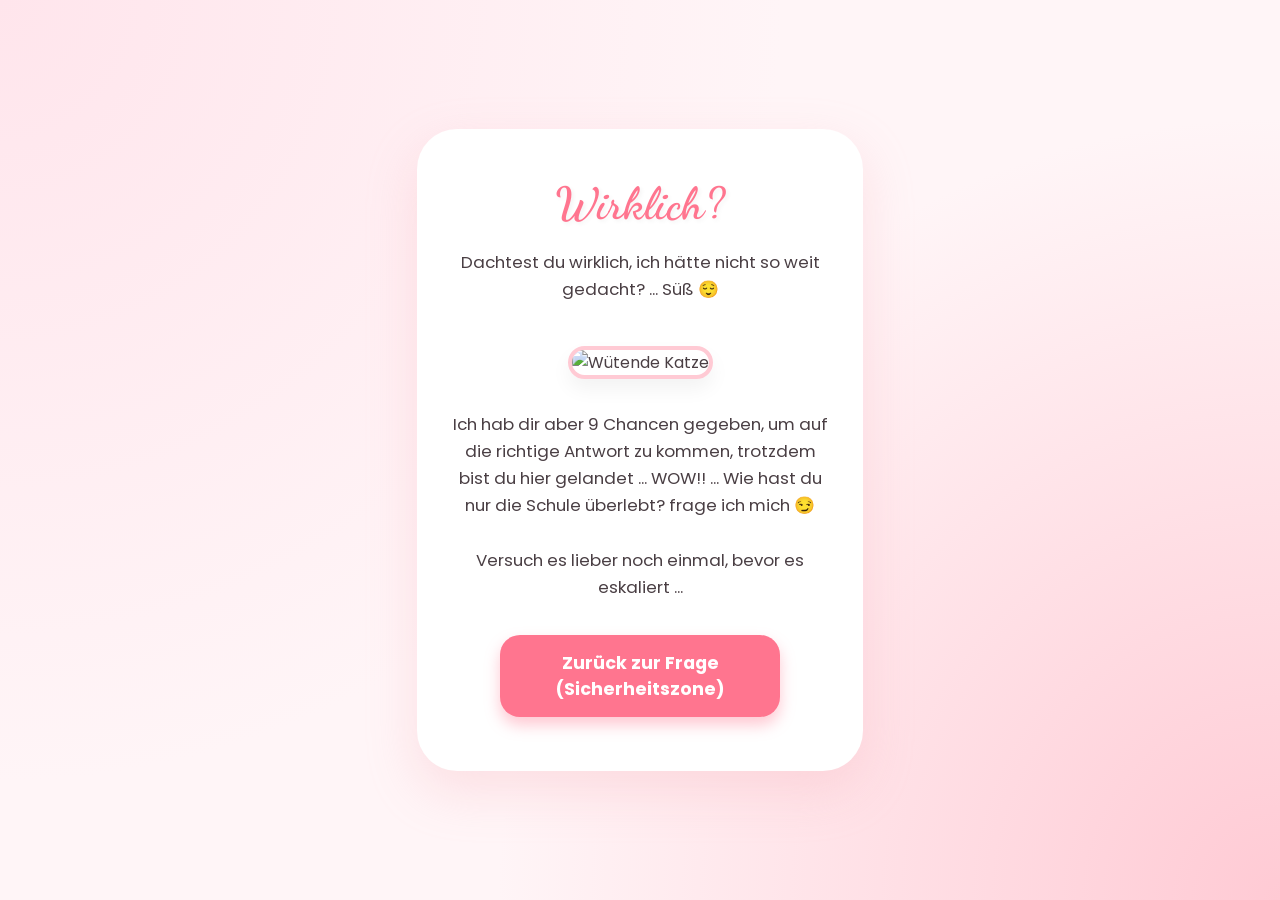
==== angry_cat.html @ 92064bf9 "Add files via upload" ====
<!DOCTYPE html>
<html lang="de">
<head>
    <meta charset="UTF-8">
    <meta name="viewport" content="width=device-width, initial-scale=1.0">
    <title>Wirklich?! 😾</title>
    <link rel="stylesheet" href="style.css">
</head>
<body class="center-content">
    <div class="card">
        <h3>Wirklich?</h3>
        <p>Dachtest du wirklich, ich hätte nicht so weit gedacht? ... Süß 😌</p>
        
        <img src="angrycat2.gif" alt="Wütende Katze" class="meme-img">
        
        <p>Ich hab dir aber 9 Chancen gegeben, um auf die richtige Antwort zu kommen, trotzdem bist du hier gelandet ... WOW!! ... Wie hast du nur die Schule überlebt? frage ich mich 😏</p>
        <p>Versuch es lieber noch einmal, bevor es eskaliert ...</p>
        
        <button onclick="location.href='date_query.html'" class="btn-primary">Zurück zur Frage (Sicherheitszone)</button>
    </div>
</body>
</html>
---- style.css ----
@import url('https://fonts.googleapis.com/css2?family=Dancing+Script:wght@700&family=Poppins:wght@400;600;700&display=swap');

:root {
    /* Neue harmonische & romantische Farbpalette */
    --bg-warm: #fff5f7;           /* Ganz zartes Pastell-Rosa/Weiß */
    --card-bg: #ffffff;
    --text-main: #4a3f44;         /* Weiches Anthrazit-Braun statt hartem Schwarz */
    --accent-peach: #ffcad4;      /* Sanfter Pfirsich-Ton */
    --accent-rose: #f4acb7;       /* Romantisches Altrosa */
    --btn-primary: #ff758f;       /* Fröhliches Erdbeer-Pink */
    --btn-primary-hover: #ff4d6d;  /* Kräftigeres Pink beim Hover */
    --btn-secondary: #9d8189;     /* Edles, mattes Rosen-Grau/Braun */
    --error-red: #ff85a1;         /* Sanfteres Rot für Fehler */
}

body {
    font-family: 'Poppins', sans-serif;
    background-color: var(--bg-warm);
    /* Weichere Verläufe für einen "Träumerei"-Look */
    background-image: radial-gradient(circle at top left, #ffe5ec 0%, transparent 50%),
                      radial-gradient(circle at bottom right, #ffcad4 0%, transparent 50%);
    color: var(--text-main);
    margin: 0;
    display: flex;
    justify-content: center;
    align-items: center;
    min-height: 100vh;
    padding: 20px;
    box-sizing: border-box;
    text-align: center;
    overflow-x: hidden;
}

body.overflow-hidden {
    overflow: hidden !important;
}

.card {
    background: var(--card-bg);
    padding: 3rem 2rem;
    border-radius: 40px;
    /* Schatten in Akzentfarbe für Tiefe */
    box-shadow: 0 20px 50px rgba(244, 172, 183, 0.3);
    max-width: 100%;
    width: 380px;
    animation: floatCard 4s ease-in-out infinite;
    position: relative;
    z-index: 10;
    border: 1px solid rgba(255, 255, 255, 0.6);
}

h1, h2, h3 {
    font-family: 'Dancing Script', cursive;
    font-size: 2.8rem;
    color: var(--btn-primary);
    margin-top: 0;
    margin-bottom: 1rem;
    line-height: 1.2;
    text-shadow: 2px 2px 4px rgba(0,0,0,0.05);
}

p {
    font-size: 1.05rem;
    font-weight: 400;
    line-height: 1.6;
    margin-bottom: 1.8rem;
    color: var(--text-main);
}

.button-group {
    display: flex;
    flex-direction: column;
    gap: 15px;
    align-items: center;
    width: 100%;
}

button {
    border: none;
    padding: 15px 30px;
    border-radius: 20px; 
    font-size: 1.1rem;
    font-family: 'Poppins', sans-serif;
    font-weight: 700;
    cursor: pointer;
    transition: all 0.4s cubic-bezier(0.175, 0.885, 0.32, 1.275);
    margin: 5px 0;
    width: 100%;
    max-width: 280px;
}

.btn-primary { 
    background-color: var(--btn-primary); 
    color: white; 
    box-shadow: 0 8px 15px rgba(255, 117, 143, 0.4);
}

.btn-primary:hover { 
    background-color: var(--btn-primary-hover);
    transform: translateY(-5px) rotate(-1deg); 
    box-shadow: 0 12px 20px rgba(255, 77, 109, 0.5); 
}

.btn-secondary { 
    background-color: var(--btn-secondary); 
    color: white; 
    box-shadow: 0 8px 15px rgba(157, 129, 137, 0.3);
}

.btn-secondary:hover { 
    transform: translateY(-5px) rotate(1deg); 
    box-shadow: 0 12px 20px rgba(157, 129, 137, 0.4);
}

.btn-no { 
    background-color: transparent; 
    color: rgb(61, 59, 59); 
    border: 2px dashed var(--accent-rose);
    position: relative; 
    width: auto;
    min-width: 120px;
    transition: all 0.2s ease;
}

.btn-no:hover {
    background-color: #fff0f3;
    color: var(--btn-primary-hover);
}

.btn-whatsapp { 
    background-color: #25D366; 
    color: white; 
    text-decoration: none; 
    display: flex;
    justify-content: center;
    align-items: center;
    border-radius: 20px; 
    padding: 15px 25px; 
    margin-top: 20px;
    font-weight: 700;
    box-shadow: 0 8px 15px rgba(37, 211, 102, 0.2);
    transition: all 0.4s cubic-bezier(0.175, 0.885, 0.32, 1.275);
    width: 85%;
    margin-left: auto;
    margin-right: auto;
    line-height: 1.4;
}

.btn-whatsapp:hover {
    transform: translateY(-5px) scale(1.03);
    box-shadow: 0 12px 20px rgba(37, 211, 101, 0.4);
}

.status-box {
    margin-top: 20px;
    background: #fffafa;
    padding: 20px;
    border-radius: 25px;
    border: 2px solid var(--accent-peach);
}

.progress-bar {
    width: 100%; 
    height: 14px; 
    background: #fdf0f0; 
    border-radius: 10px; 
    overflow: hidden; 
    margin: 15px 0;
}

#progress-fill {
    width: 0%; 
    height: 100%; 
    background: var(--btn-primary); 
    border-radius: 10px;
    transition: width 0.1s linear;
}

#percent {
    font-size: 1.2rem;
    color: var(--btn-primary);
    font-weight: 700;
    margin: 0;
}

.meme-img { 
    width: 100%; 
    max-width: 280px;
    border-radius: 20px; 
    margin: 15px 0; 
    border: 4px solid var(--accent-peach);
    box-shadow: 0 10px 20px rgba(0,0,0,0.05);
}

.error-text { 
    color: var(--error-red); 
    font-size: 3.5rem;
    margin-bottom: 0.5rem;
}

.hidden { display: none !important; }

/* Herz & Konfetti Animation */
.heart {
    position: fixed; 
    top: -10%; 
    font-size: 2.5rem; 
    z-index: 9999;
    animation: fall linear forwards;
    pointer-events: none;
    /* Schatten für die Herzen für mehr "Glow" */
    filter: drop-shadow(0 2px 4px rgba(255, 117, 143, 0.4));
}

@keyframes fall {
    0% { transform: translateY(-10vh) rotate(-15deg); opacity: 0; }
    10% { opacity: 1; }
    100% { transform: translateY(110vh) rotate(45deg); opacity: 0; }
}

@keyframes floatCard {
    0% { transform: translateY(0px); }
    50% { transform: translateY(-12px); }
    100% { transform: translateY(0px); }
}
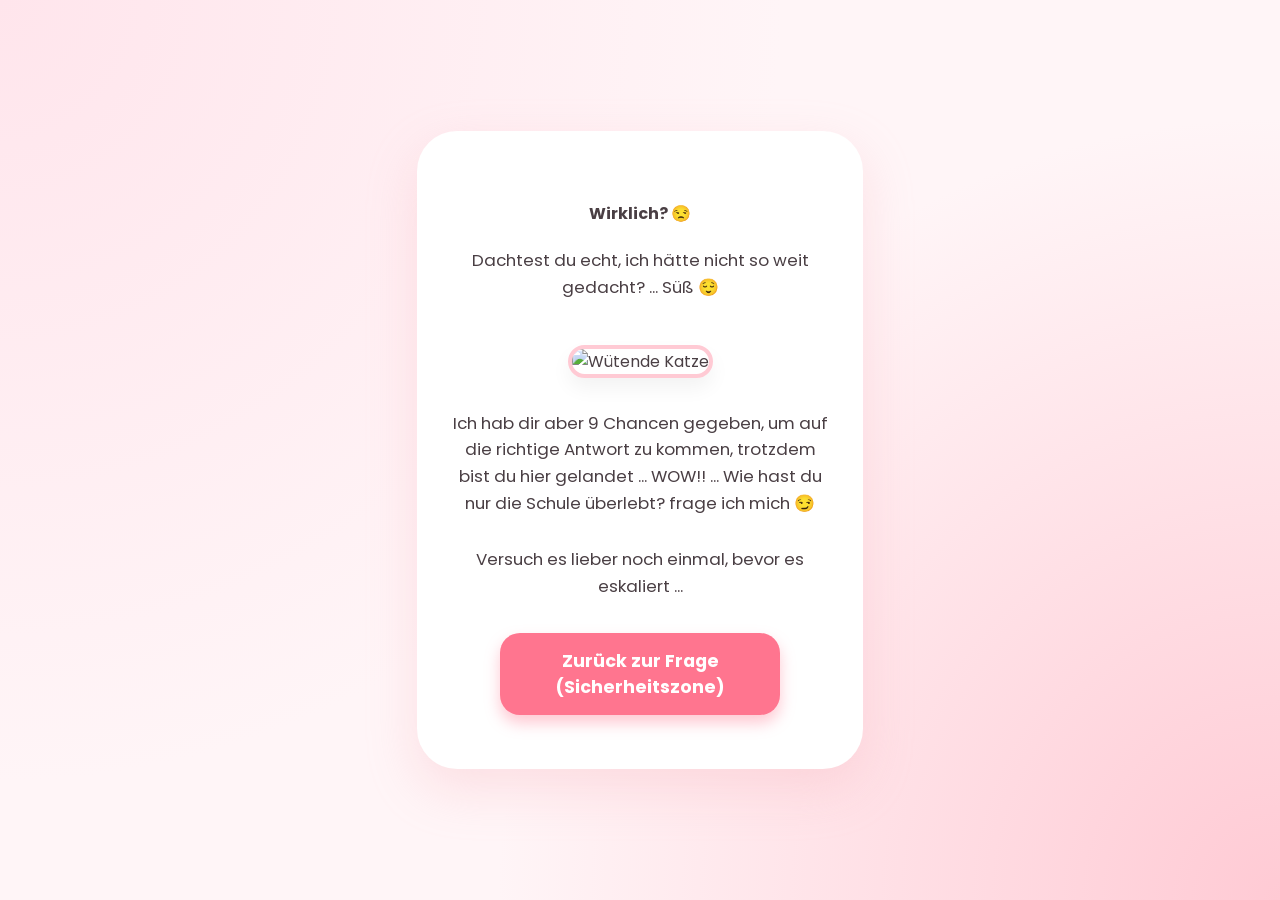
==== commit db0e3ccd: "Update title and headings in angry_cat.html" ====
--- a/angry_cat.html
+++ b/angry_cat.html
@@ -3,13 +3,13 @@
 <head>
     <meta charset="UTF-8">
     <meta name="viewport" content="width=device-width, initial-scale=1.0">
-    <title>Wirklich?! 😾</title>
+    <title>Ne ne ne</title>
     <link rel="stylesheet" href="style.css">
 </head>
 <body class="center-content">
     <div class="card">
-        <h3>Wirklich?</h3>
-        <p>Dachtest du wirklich, ich hätte nicht so weit gedacht? ... Süß 😌</p>
+        <h4>Wirklich? 😒</h4>
+        <p>Dachtest du echt, ich hätte nicht so weit gedacht? ... Süß 😌</p>
         
         <img src="angrycat2.gif" alt="Wütende Katze" class="meme-img">
         
@@ -19,4 +19,4 @@
         <button onclick="location.href='date_query.html'" class="btn-primary">Zurück zur Frage (Sicherheitszone)</button>
     </div>
 </body>
-</html>+</html>
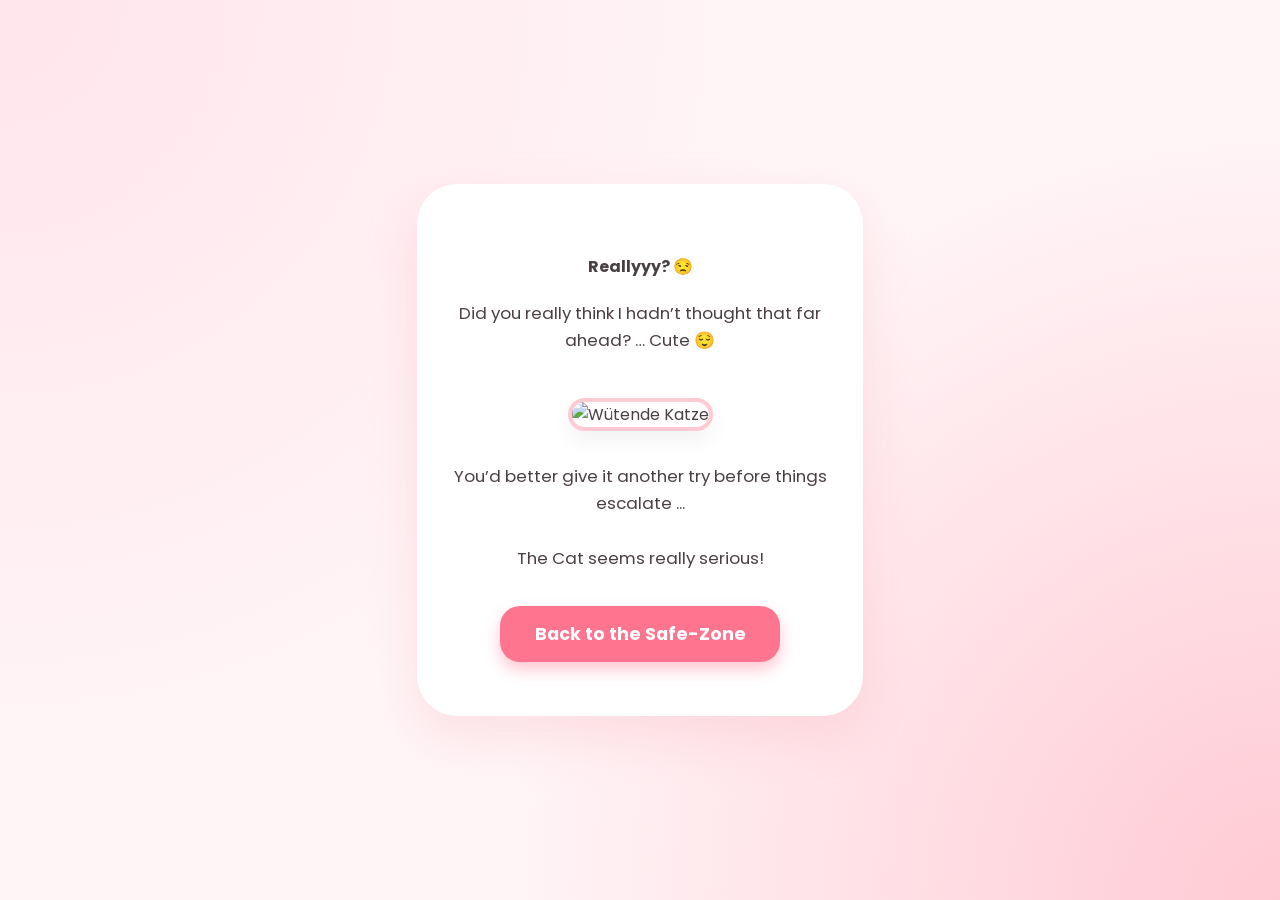
==== commit 71408717: "Translate text in angry_cat.html to English" ====
--- a/angry_cat.html
+++ b/angry_cat.html
@@ -8,15 +8,15 @@
 </head>
 <body class="center-content">
     <div class="card">
-        <h4>Wirklich? 😒</h4>
-        <p>Dachtest du echt, ich hätte nicht so weit gedacht? ... Süß 😌</p>
+        <h4>Reallyyy? 😒</h4>
+        <p>Did you really think I hadn’t thought that far ahead? … Cute 😌</p>
         
         <img src="angrycat2.gif" alt="Wütende Katze" class="meme-img">
         
-        <p>Ich hab dir aber 9 Chancen gegeben, um auf die richtige Antwort zu kommen, trotzdem bist du hier gelandet ... WOW!! ... Wie hast du nur die Schule überlebt? frage ich mich 😏</p>
-        <p>Versuch es lieber noch einmal, bevor es eskaliert ...</p>
+        <p>You’d better give it another try before things escalate ... </p>
+        <p>The Cat seems really serious!</p>
         
-        <button onclick="location.href='date_query.html'" class="btn-primary">Zurück zur Frage (Sicherheitszone)</button>
+        <button onclick="location.href='date_query.html'" class="btn-primary">Back to the Safe-Zone</button>
     </div>
 </body>
 </html>
